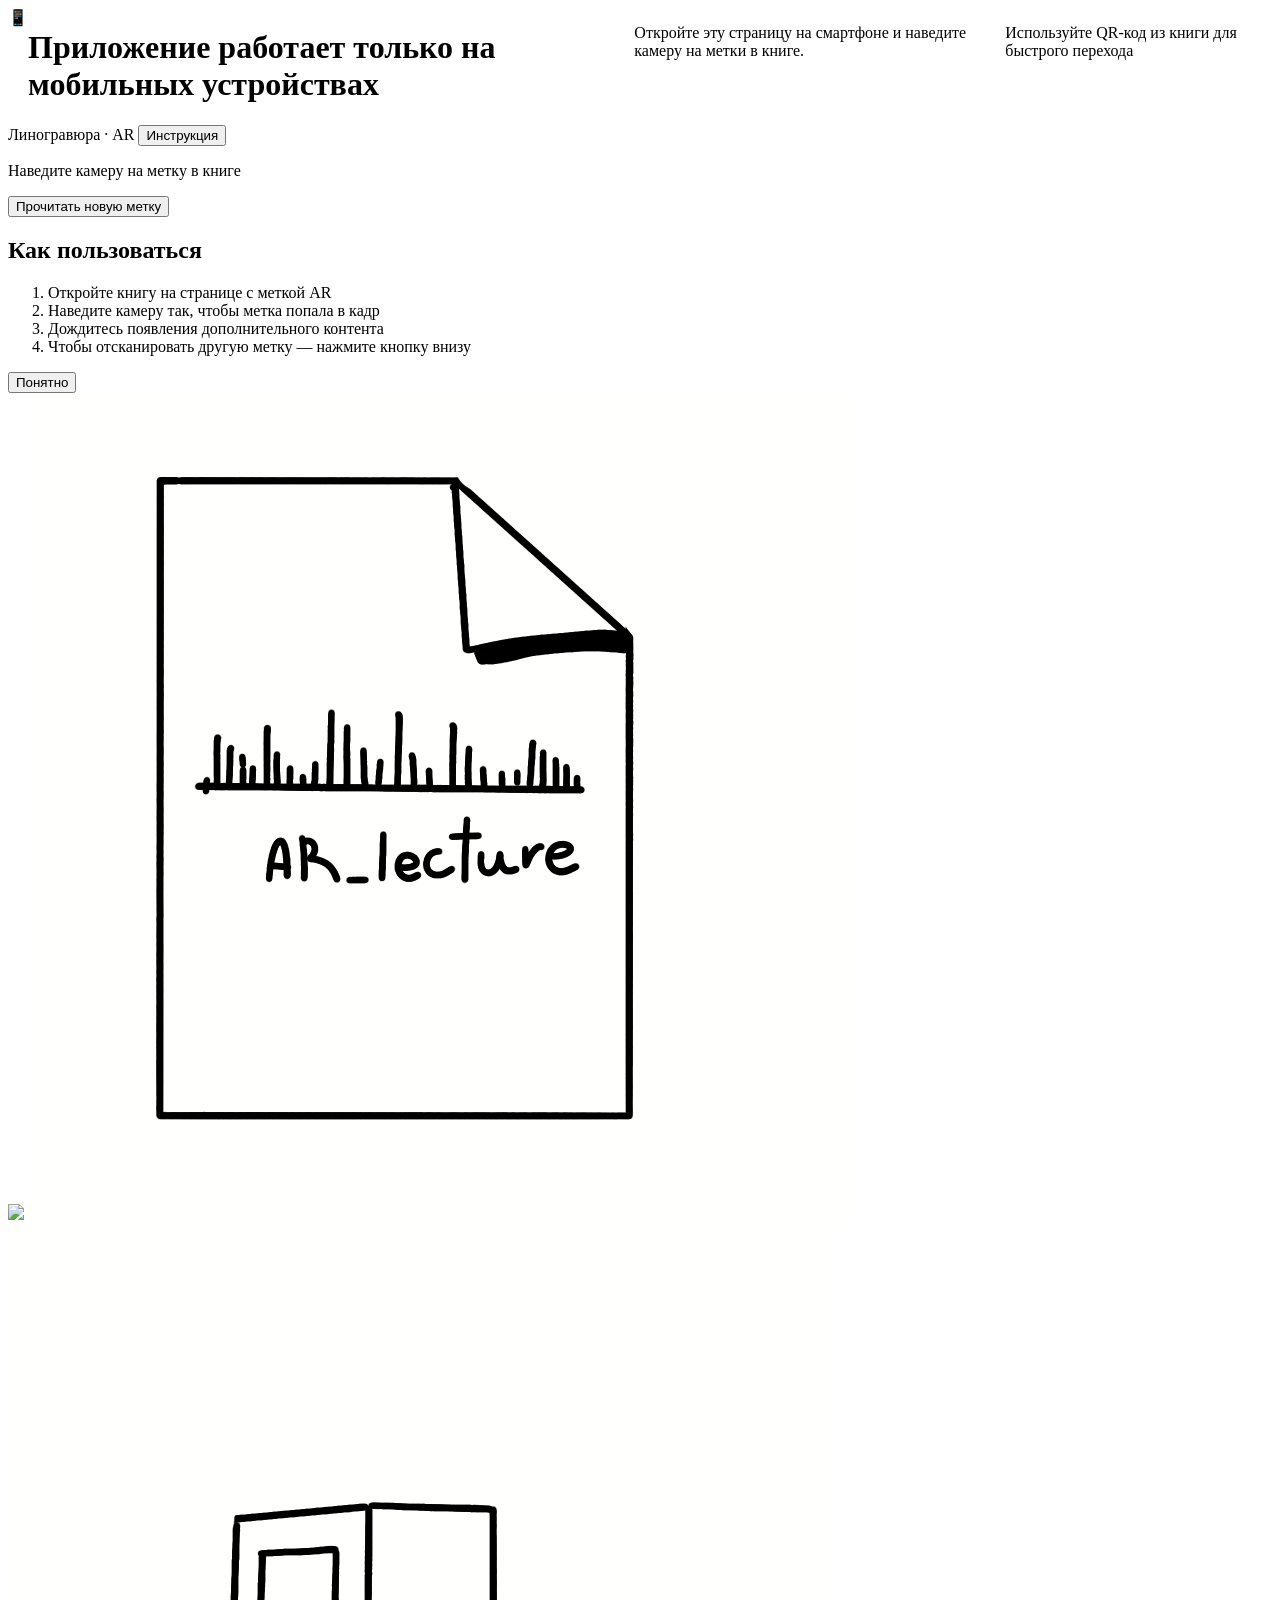
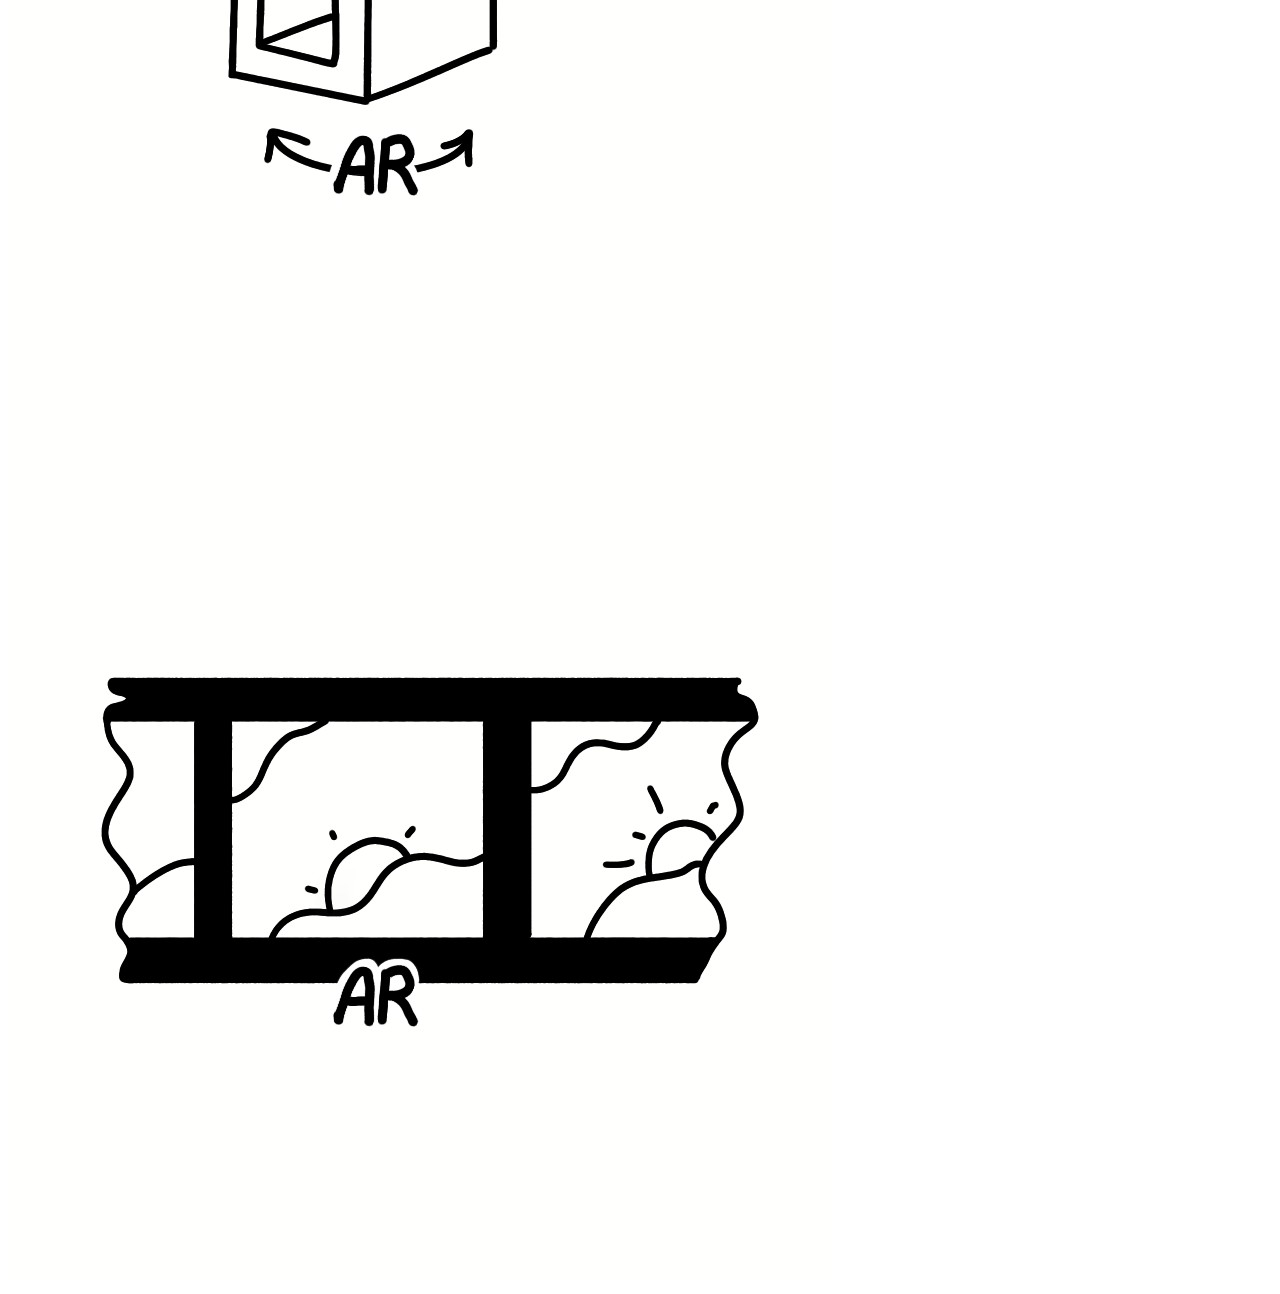
==== index.html @ c46ffdf6 "Add files via upload" ====
<!doctype html>
<html lang="ru">
  <head>
    <meta charset="UTF-8" />
    <meta name="viewport" content="width=device-width, initial-scale=1" />
    <title>AR — Линогравюра</title>
    <link rel="preconnect" href="https://fonts.googleapis.com" />
    <link
      href="https://fonts.googleapis.com/css2?family=Oswald:wght@200;400;600&family=PT+Sans:ital,wght@0,400;0,700;1,400&display=swap"
      rel="stylesheet"
    />
    <link rel="style" href="style.css" />
  </head>
  
  <body>
    <!-- DESKTOP ЗАГЛУШКА -->
    <div id="desktop-screen">
      <div class="icon">📱</div>
      <h1>Приложение работает только на мобильных устройствах</h1>
      <p>
        Откройте эту страницу на смартфоне и наведите камеру на метки в книге.
      </p>
      <p class="qr-hint">Используйте QR-код из книги для быстрого перехода</p>
    </div>

    <!-- AR ЭКРАН -->
    <div id="ar-screen">
      <!-- TOP BAR -->
      <div id="top-bar">
        <span class="app-title">Линогравюра · AR</span>
        <button id="btn-help">Инструкция</button>
      </div>

      <!-- SCAN HINT (прячется при распознавании) -->
      <div id="scan-hint">
        <div class="frame">
          <span class="corner-br"></span>
          <span class="corner-bl"></span>
        </div>
        <p>Наведите камеру на метку в книге</p>
      </div>

      <!-- BOTTOM BAR -->
      <div id="bottom-bar">
        <button id="btn-reset">Прочитать новую метку</button>
      </div>

      <!-- ИНСТРУКЦИЯ (модальное окно) -->
      <div id="modal">
        <div id="modal-box">
          <h2>Как пользоваться</h2>
          <ol>
            <li>Откройте книгу на странице с меткой AR</li>
            <li>Наведите камеру так, чтобы метка попала в кадр</li>
            <li>Дождитесь появления дополнительного контента</li>
            <li>Чтобы отсканировать другую метку — нажмите кнопку внизу</li>
          </ol>
          <button id="btn-close-modal">Понятно</button>
        </div>
      </div>

      <!-- A-FRAME + MindAR СЦЕНА -->
      <!-- filterMinCF / filterBeta — параметры стабилизации.
       imageTargetSrc: путь к вашему .mind файлу.
      -->
      <a-scene
        mindar-image="imageTargetSrc: targets.mind; filterMinCF: 0.001; filterBeta: 0.001; missTolerance: 5"
        color-space="sRGB"
        renderer="colorManagement: true; physicallyCorrectLights: true"
        vr-mode-ui="enabled: false"
        device-orientation-permission-ui="enabled: false"
      >
        <a-assets>
          <!-- IMG  -->
          <img id="img0" src="content/Metki-1.pngf" />
          <img id="img1" src="content/Metki-2.png" />
          <img id="img2" src="content/Metki-3.png" />
          <img id="img3" src="content/Metki-4.png" />
        </a-assets>

        <a-camera position="0 0 0" look-controls="enabled: false"></a-camera>

        <!-- МЕТКА 0 -->
        <a-entity mindar-image-target="targetIndex: 0" id="target-0">
          <a-image src="#img0" position="0 0 0" width="1" height="1"></a-image>
        </a-entity>

        <!-- МЕТКА 1 -->
        <a-entity mindar-image-target="targetIndex: 1" id="target-1">
          <a-image src="#img1" position="0 0 0" width="1" height="1"></a-image>
        </a-entity>

        <!-- МЕТКА 2 -->
        <a-entity mindar-image-target="targetIndex: 2" id="target-2">
          <a-image src="#img2" position="0 0 0" width="1" height="1"></a-image>
        </a-entity>

        <!-- МЕТКА 3 -->
        <a-entity mindar-image-target="targetIndex: 3" id="target-3">
          <a-image src="#img3" position="0 0 0" width="1" height="1"></a-image>
        </a-entity>
      </a-scene>
    </div>
    <!-- /ar-screen -->

    <!-- СКРИПТЫ MindAR + A-Frame (загружать ПОСЛЕ разметки) -->
    <script src="https://aframe.io/releases/1.5.0/aframe.min.js"></script>
    <script src="https://cdn.jsdelivr.net/npm/mind-ar@1.2.5/dist/mindar-image-aframe.prod.js"></script>

    <script>
      // ── Определение устройства ──────────────────────────────────────────────
      const isMobile =
        /Mobi|Android|iPhone|iPad|iPod/i.test(navigator.userAgent) ||
        (navigator.maxTouchPoints > 1 && /MacIntel/.test(navigator.platform));

      const desktopScreen = document.getElementById("desktop-screen");
      const arScreen = document.getElementById("ar-screen");

      if (isMobile) {
        arScreen.style.display = "block";
      } else {
        desktopScreen.style.display = "flex";
      }

      // ── Кнопки UI ──────────────────────────────────────────────────────────
      const modal = document.getElementById("modal");
      const scanHint = document.getElementById("scan-hint");
      const btnHelp = document.getElementById("btn-help");
      const btnCloseModal = document.getElementById("btn-close-modal");
      const btnReset = document.getElementById("btn-reset");

      btnHelp.addEventListener("click", () => modal.classList.add("open"));
      btnCloseModal.addEventListener("click", () =>
        modal.classList.remove("open"),
      );

      // Сброс — скрываем все таргеты и возвращаем хинт
      btnReset.addEventListener("click", () => {
        for (let i = 0; i < 4; i++) {
          const t = document.getElementById("target-" + i);
          if (t) t.setAttribute("visible", false);
        }
        scanHint.style.opacity = "1";
      });

      // ── Прячем хинт при распознавании ─────────────────────────────────────
      // MindAR генерирует события targetFound / targetLost на a-entity
      document.querySelectorAll("[mindar-image-target]").forEach((el) => {
        el.addEventListener("targetFound", () => {
          scanHint.style.opacity = "0";
        });
        el.addEventListener("targetLost", () => {
          // Показываем хинт только если ни одна метка не отслеживается
          const anyFound = [
            ...document.querySelectorAll("[mindar-image-target]"),
          ].some((e) => e.getAttribute("visible") !== "false");
          if (!anyFound) scanHint.style.opacity = "1";
        });
      });
    </script>
  </body>
</html>
---- style.css ----
*,
    *::before,
    *::after {
        box-sizing: border-box;
        margin: 0;
        padding: 0;
    }

    :root {
        --black: #1a1a1a;
        --white: #f5f2ec;
        --accent: #c8a96e;
        --ui-bg: rgba(26, 26, 26, 0.82);
        --radius: 12px;
    }

    body {
        font-family: "PT Sans", sans-serif;
        background: var(--black);
        color: var(--white);
        height: 100dvh;
        overflow: hidden;
    }

    /* ── DESKTOP SCREEN ── */
    #desktop-screen {
        display: none;
        flex-direction: column;
        align-items: center;
        justify-content: center;
        height: 100dvh;
        padding: 2rem;
        text-align: center;
        background: var(--black);
    }

    #desktop-screen .icon {
        font-size: 4rem;
        margin-bottom: 1.5rem;
        opacity: 0.6;
    }

    #desktop-screen h1 {
        font-family: "Oswald", sans-serif;
        font-weight: 400;
        font-size: clamp(1.4rem, 4vw, 2rem);
        margin-bottom: 1rem;
        letter-spacing: 0.04em;
    }

    #desktop-screen p {
        font-size: 1rem;
        opacity: 0.7;
        max-width: 420px;
        line-height: 1.6;
    }

    #desktop-screen .qr-hint {
        margin-top: 2rem;
        font-size: 0.85rem;
        opacity: 0.45;
        font-style: italic;
    }

    /* ── AR SCREEN ── */
    #ar-screen {
        display: none;
        position: relative;
        width: 100%;
        height: 100dvh;
    }

    /* A-Frame / MindAR fills the screen */
    a-scene {
        position: absolute;
        inset: 0;
        width: 100%;
        height: 100%;
    }

    /* ── TOP BAR ── */
    #top-bar {
        position: absolute;
        top: 0;
        left: 0;
        right: 0;
        z-index: 10;
        display: flex;
        justify-content: space-between;
        align-items: center;
        padding: 0.75rem 1rem;
        background: linear-gradient(to bottom, rgba(0, 0, 0, 0.55), transparent);
        pointer-events: none;
    }

    #top-bar .app-title {
        font-family: "Oswald", sans-serif;
        font-weight: 400;
        font-size: 1rem;
        letter-spacing: 0.06em;
        color: var(--white);
        opacity: 0.9;
    }

    #btn-help {
        pointer-events: all;
        background: var(--ui-bg);
        border: 1px solid rgba(255, 255, 255, 0.15);
        color: var(--white);
        font-family: "PT Sans", sans-serif;
        font-size: 0.8rem;
        padding: 0.4rem 0.9rem;
        border-radius: 999px;
        cursor: pointer;
        backdrop-filter: blur(8px);
        transition: background 0.2s;
    }

    #btn-help:active {
        background: rgba(255, 255, 255, 0.2);
    }

    /* ── BOTTOM BAR ── */
    #bottom-bar {
        position: absolute;
        bottom: 0;
        left: 0;
        right: 0;
        z-index: 10;
        display: flex;
        justify-content: center;
        padding: 1rem 1rem 2rem;
        background: linear-gradient(to top, rgba(0, 0, 0, 0.55), transparent);
    }

    #btn-reset {
        background: var(--ui-bg);
        border: 1px solid rgba(255, 255, 255, 0.2);
        color: var(--white);
        font-family: "Oswald", sans-serif;
        font-weight: 400;
        font-size: 0.95rem;
        letter-spacing: 0.05em;
        padding: 0.65rem 1.8rem;
        border-radius: 999px;
        cursor: pointer;
        backdrop-filter: blur(10px);
        transition: background 0.2s, transform 0.1s;
    }

    #btn-reset:active {
        transform: scale(0.97);
        background: rgba(255, 255, 255, 0.15);
    }

    /* ── SCANNING HINT ── */
    #scan-hint {
        position: absolute;
        top: 50%;
        left: 50%;
        transform: translate(-50%, -50%);
        z-index: 9;
        text-align: center;
        pointer-events: none;
        transition: opacity 0.4s;
    }

    #scan-hint .frame {
        width: 180px;
        height: 180px;
        margin: 0 auto 1rem;
        position: relative;
    }

    /* Corner brackets */
    #scan-hint .frame::before,
    #scan-hint .frame::after,
    #scan-hint .corner-br,
    #scan-hint .corner-bl {
        content: '';
        position: absolute;
        width: 28px;
        height: 28px;
        border-color: var(--accent);
        border-style: solid;
    }

    #scan-hint .frame::before {
        top: 0;
        left: 0;
        border-width: 3px 0 0 3px;
    }

    #scan-hint .frame::after {
        top: 0;
        right: 0;
        border-width: 3px 3px 0 0;
    }

    #scan-hint .corner-br {
        bottom: 0;
        right: 0;
        border-width: 0 3px 3px 0;
    }

    #scan-hint .corner-bl {
        bottom: 0;
        left: 0;
        border-width: 0 0 3px 3px;
    }

    #scan-hint p {
        font-size: 0.85rem;
        opacity: 0.7;
        letter-spacing: 0.03em;
    }

    /* ── MODAL OVERLAY (инструкция) ── */
    #modal {
        display: none;
        position: absolute;
        inset: 0;
        z-index: 20;
        background: rgba(0, 0, 0, 0.75);
        backdrop-filter: blur(6px);
        align-items: center;
        justify-content: center;
        padding: 1.5rem;
    }

    #modal.open {
        display: flex;
    }

    #modal-box {
        background: #232220;
        border: 1px solid rgba(255, 255, 255, 0.1);
        border-radius: var(--radius);
        padding: 2rem 1.5rem;
        max-width: 360px;
        width: 100%;
    }

    #modal-box h2 {
        font-family: "Oswald", sans-serif;
        font-weight: 400;
        font-size: 1.3rem;
        letter-spacing: 0.05em;
        margin-bottom: 1.2rem;
        color: var(--accent);
    }

    #modal-box ol {
        padding-left: 1.2rem;
        line-height: 1.8;
        font-size: 0.95rem;
        opacity: 0.85;
    }

    #modal-box ol li {
        margin-bottom: 0.5rem;
    }

    #btn-close-modal {
        margin-top: 1.5rem;
        width: 100%;
        background: var(--accent);
        color: var(--black);
        border: none;
        font-family: "Oswald", sans-serif;
        font-weight: 600;
        font-size: 1rem;
        letter-spacing: 0.05em;
        padding: 0.7rem;
        border-radius: 999px;
        cursor: pointer;
    }

    /* ── MEDIA: landscape на мобильном ── */
    @media (max-height: 480px) and (orientation: landscape) {
        #scan-hint .frame {
            width: 120px;
            height: 120px;
        }

        #top-bar {
            padding: 0.4rem 0.75rem;
        }

        #bottom-bar {
            padding: 0.5rem 1rem 1rem;
        }
    }
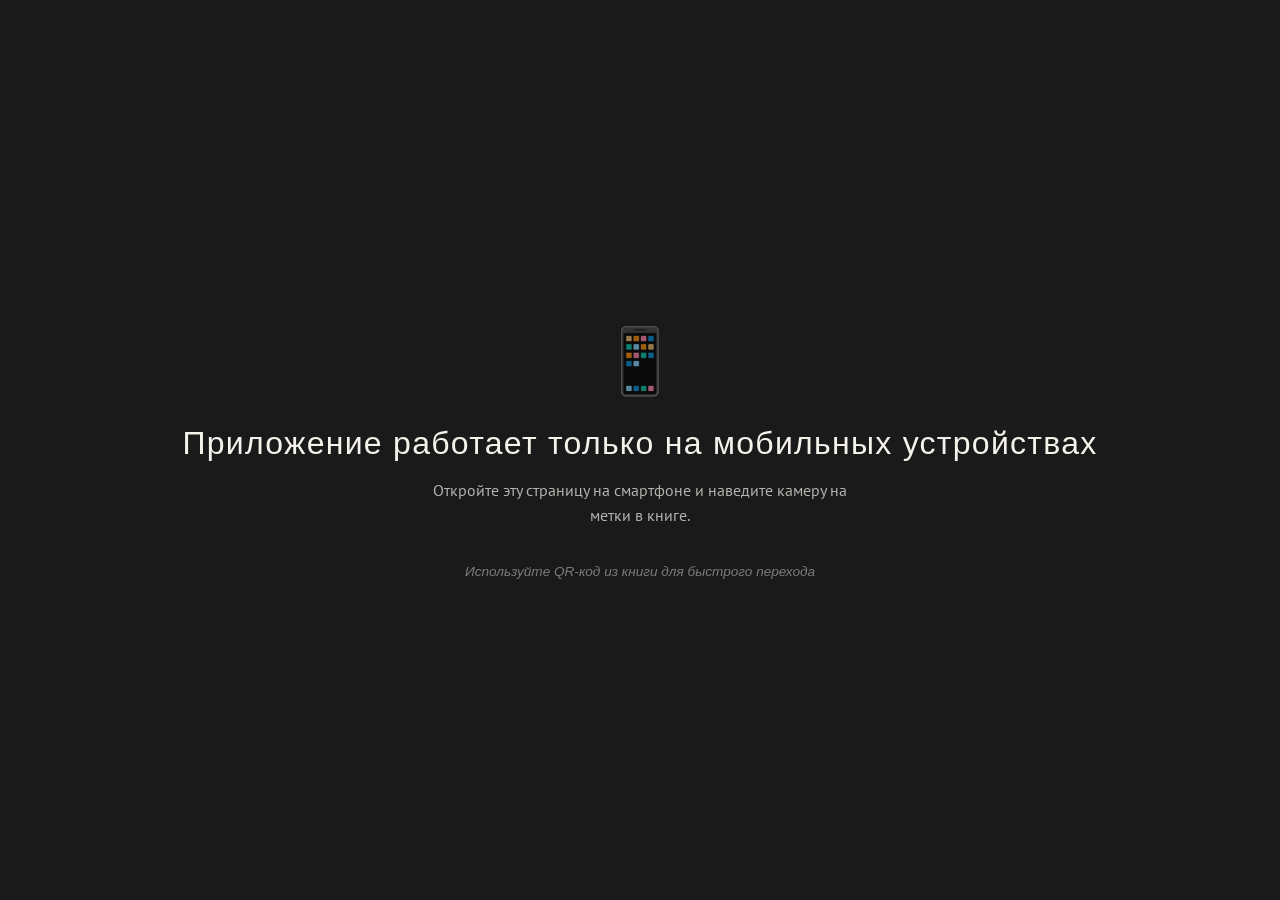
==== commit 83eb2788: "Add files via upload" ====
--- a/index.html
+++ b/index.html
@@ -9,7 +9,7 @@
       href="https://fonts.googleapis.com/css2?family=Oswald:wght@200;400;600&family=PT+Sans:ital,wght@0,400;0,700;1,400&display=swap"
       rel="stylesheet"
     />
-    <link rel="style" href="style.css" />
+    <link rel="stylesheet" href="style.css" />
   </head>
   
   <body>
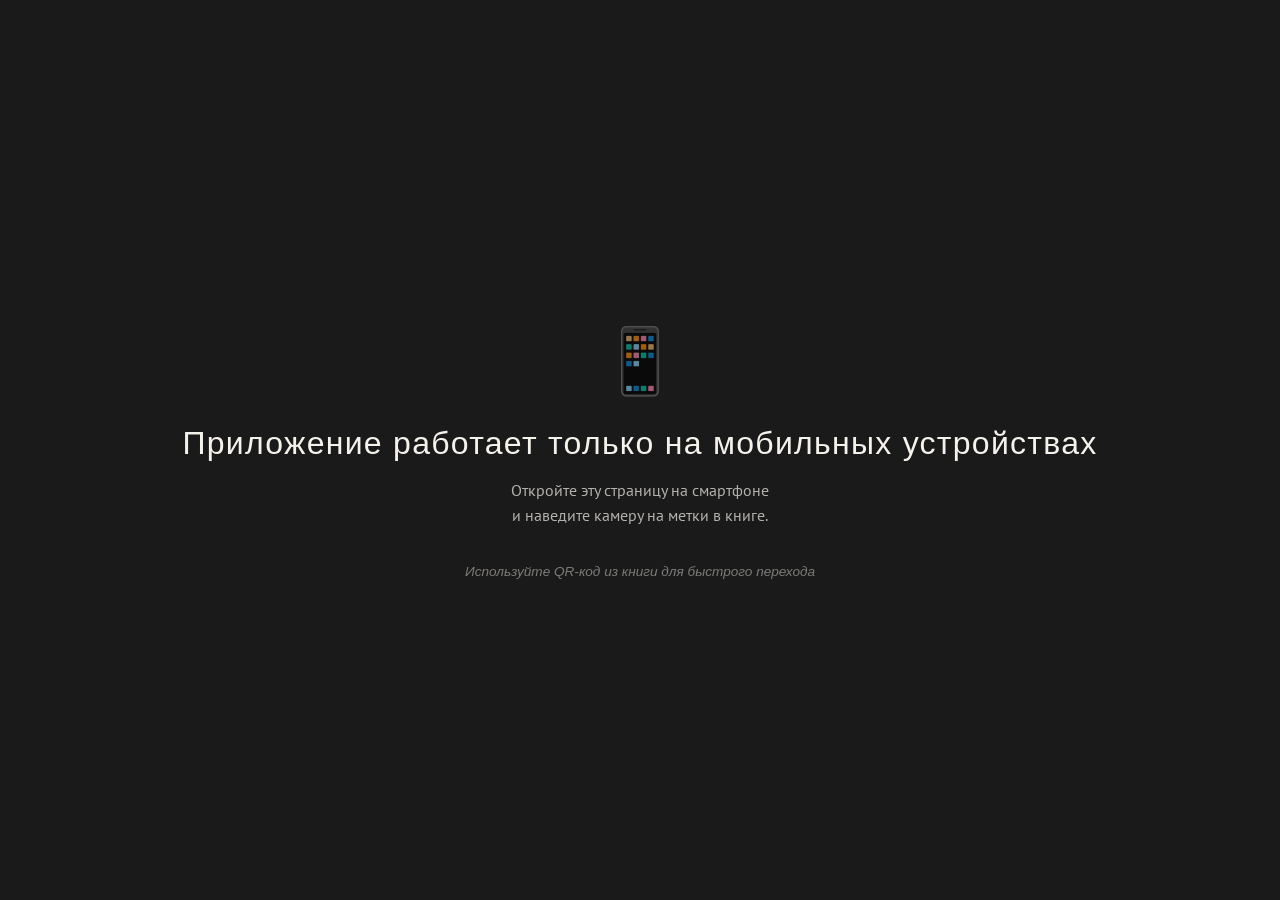
==== commit 51a1f46d: "Update index.html" ====
--- a/index.html
+++ b/index.html
@@ -18,7 +18,7 @@
       <div class="icon">📱</div>
       <h1>Приложение работает только на мобильных устройствах</h1>
       <p>
-        Откройте эту страницу на смартфоне и наведите камеру на метки в книге.
+        Откройте эту страницу на смартфоне <br/> и наведите камеру на метки в книге.
       </p>
       <p class="qr-hint">Используйте QR-код из книги для быстрого перехода</p>
     </div>
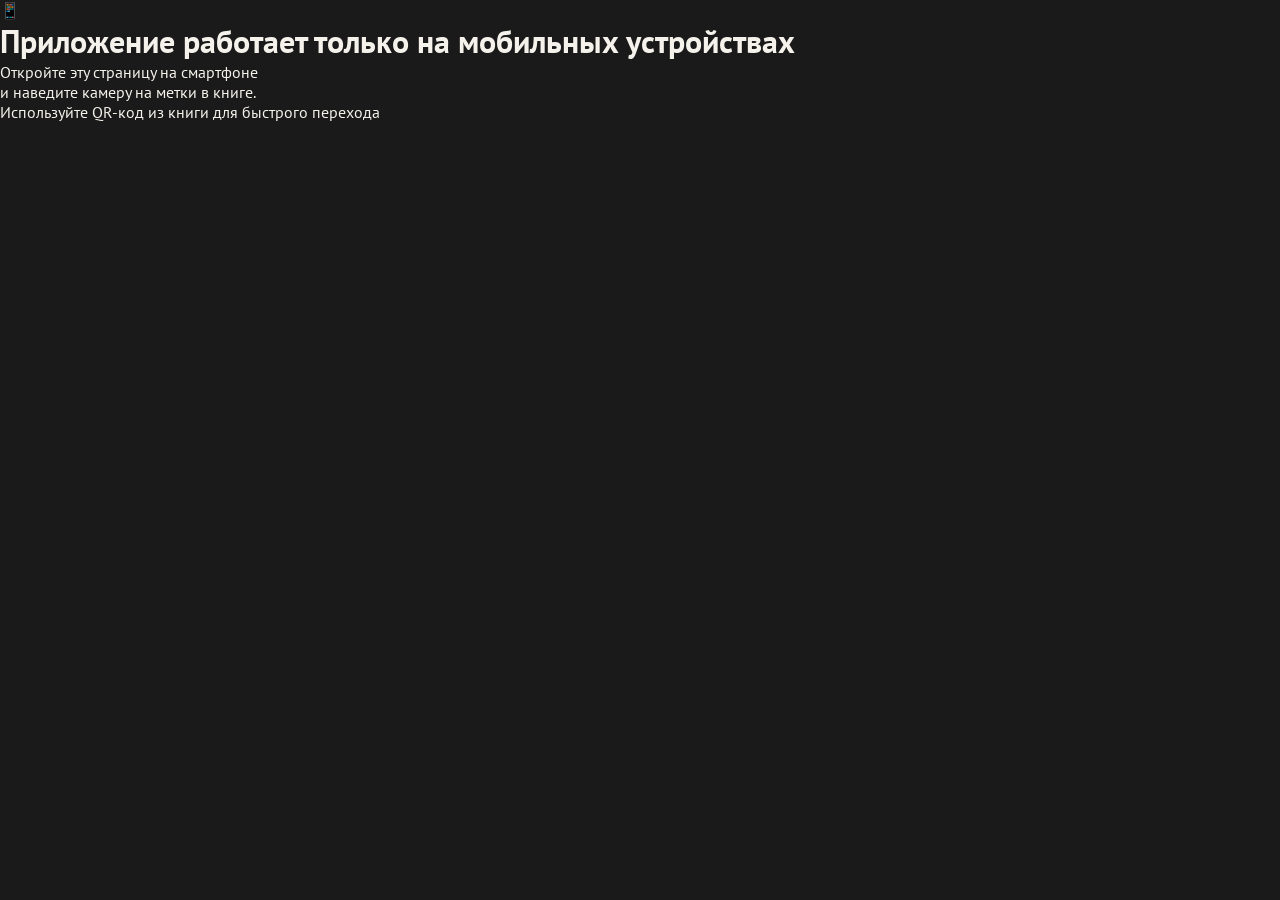
==== commit bdcb0f33: "Add files via upload" ====
--- a/index.html
+++ b/index.html
@@ -1,162 +1,32 @@
 <!doctype html>
 <html lang="ru">
-  <head>
-    <meta charset="UTF-8" />
-    <meta name="viewport" content="width=device-width, initial-scale=1" />
-    <title>AR — Линогравюра</title>
-    <link rel="preconnect" href="https://fonts.googleapis.com" />
-    <link
-      href="https://fonts.googleapis.com/css2?family=Oswald:wght@200;400;600&family=PT+Sans:ital,wght@0,400;0,700;1,400&display=swap"
-      rel="stylesheet"
-    />
-    <link rel="stylesheet" href="style.css" />
-  </head>
-  
-  <body>
-    <!-- DESKTOP ЗАГЛУШКА -->
-    <div id="desktop-screen">
-      <div class="icon">📱</div>
-      <h1>Приложение работает только на мобильных устройствах</h1>
-      <p>
-        Откройте эту страницу на смартфоне <br/> и наведите камеру на метки в книге.
-      </p>
-      <p class="qr-hint">Используйте QR-код из книги для быстрого перехода</p>
-    </div>
 
-    <!-- AR ЭКРАН -->
-    <div id="ar-screen">
-      <!-- TOP BAR -->
-      <div id="top-bar">
-        <span class="app-title">Линогравюра · AR</span>
-        <button id="btn-help">Инструкция</button>
-      </div>
+<head>
+  <meta charset="UTF-8" />
+  <meta name="viewport" content="width=device-width, initial-scale=1" />
+  <title>«Практическое руководство по созданию линогравюры дома»</title>
+  <link rel="preconnect" href="https://fonts.googleapis.com" />
+  <link
+    href="https://fonts.googleapis.com/css2?family=Oswald:wght@200;400;600&family=PT+Sans:ital,wght@0,400;0,700;1,400&display=swap"
+    rel="stylesheet" />
+  <link rel="stylesheet" href="style.css" />
 
-      <!-- SCAN HINT (прячется при распознавании) -->
-      <div id="scan-hint">
-        <div class="frame">
-          <span class="corner-br"></span>
-          <span class="corner-bl"></span>
-        </div>
-        <p>Наведите камеру на метку в книге</p>
-      </div>
+<script>
+  // Мобильных сразу перенаправляем на ar.html
+  const isMobile = /Mobi|Android|iPhone|iPad|iPod/i.test(navigator.userAgent)
+    || (navigator.maxTouchPoints > 1 && /MacIntel/.test(navigator.platform));
+  if (isMobile) window.location.replace('ar.html');
+</script>
 
-      <!-- BOTTOM BAR -->
-      <div id="bottom-bar">
-        <button id="btn-reset">Прочитать новую метку</button>
-      </div>
+</head>
 
-      <!-- ИНСТРУКЦИЯ (модальное окно) -->
-      <div id="modal">
-        <div id="modal-box">
-          <h2>Как пользоваться</h2>
-          <ol>
-            <li>Откройте книгу на странице с меткой AR</li>
-            <li>Наведите камеру так, чтобы метка попала в кадр</li>
-            <li>Дождитесь появления дополнительного контента</li>
-            <li>Чтобы отсканировать другую метку — нажмите кнопку внизу</li>
-          </ol>
-          <button id="btn-close-modal">Понятно</button>
-        </div>
-      </div>
+<body>
+  <div class="icon">📱</div>
+  <h1>Приложение работает только на мобильных устройствах</h1>
+  <p>Откройте эту страницу на смартфоне <br/> и наведите камеру на метки в книге.</p>
+  <p class="hint">Используйте QR-код из книги для быстрого перехода</p>
+</body>
 
-      <!-- A-FRAME + MindAR СЦЕНА -->
-      <!-- filterMinCF / filterBeta — параметры стабилизации.
-       imageTargetSrc: путь к вашему .mind файлу.
-      -->
-      <a-scene
-        mindar-image="imageTargetSrc: targets.mind; filterMinCF: 0.001; filterBeta: 0.001; missTolerance: 5"
-        color-space="sRGB"
-        renderer="colorManagement: true; physicallyCorrectLights: true"
-        vr-mode-ui="enabled: false"
-        device-orientation-permission-ui="enabled: false"
-      >
-        <a-assets>
-          <!-- IMG  -->
-          <img id="img0" src="content/Metki-1.pngf" />
-          <img id="img1" src="content/Metki-2.png" />
-          <img id="img2" src="content/Metki-3.png" />
-          <img id="img3" src="content/Metki-4.png" />
-        </a-assets>
+</html>
 
-        <a-camera position="0 0 0" look-controls="enabled: false"></a-camera>
-
-        <!-- МЕТКА 0 -->
-        <a-entity mindar-image-target="targetIndex: 0" id="target-0">
-          <a-image src="#img0" position="0 0 0" width="1" height="1"></a-image>
-        </a-entity>
-
-        <!-- МЕТКА 1 -->
-        <a-entity mindar-image-target="targetIndex: 1" id="target-1">
-          <a-image src="#img1" position="0 0 0" width="1" height="1"></a-image>
-        </a-entity>
-
-        <!-- МЕТКА 2 -->
-        <a-entity mindar-image-target="targetIndex: 2" id="target-2">
-          <a-image src="#img2" position="0 0 0" width="1" height="1"></a-image>
-        </a-entity>
-
-        <!-- МЕТКА 3 -->
-        <a-entity mindar-image-target="targetIndex: 3" id="target-3">
-          <a-image src="#img3" position="0 0 0" width="1" height="1"></a-image>
-        </a-entity>
-      </a-scene>
-    </div>
-    <!-- /ar-screen -->
-
-    <!-- СКРИПТЫ MindAR + A-Frame (загружать ПОСЛЕ разметки) -->
-    <script src="https://aframe.io/releases/1.5.0/aframe.min.js"></script>
-    <script src="https://cdn.jsdelivr.net/npm/mind-ar@1.2.5/dist/mindar-image-aframe.prod.js"></script>
-
-    <script>
-      // ── Определение устройства ──────────────────────────────────────────────
-      const isMobile =
-        /Mobi|Android|iPhone|iPad|iPod/i.test(navigator.userAgent) ||
-        (navigator.maxTouchPoints > 1 && /MacIntel/.test(navigator.platform));
-
-      const desktopScreen = document.getElementById("desktop-screen");
-      const arScreen = document.getElementById("ar-screen");
-
-      if (isMobile) {
-        arScreen.style.display = "block";
-      } else {
-        desktopScreen.style.display = "flex";
-      }
-
-      // ── Кнопки UI ──────────────────────────────────────────────────────────
-      const modal = document.getElementById("modal");
-      const scanHint = document.getElementById("scan-hint");
-      const btnHelp = document.getElementById("btn-help");
-      const btnCloseModal = document.getElementById("btn-close-modal");
-      const btnReset = document.getElementById("btn-reset");
-
-      btnHelp.addEventListener("click", () => modal.classList.add("open"));
-      btnCloseModal.addEventListener("click", () =>
-        modal.classList.remove("open"),
-      );
-
-      // Сброс — скрываем все таргеты и возвращаем хинт
-      btnReset.addEventListener("click", () => {
-        for (let i = 0; i < 4; i++) {
-          const t = document.getElementById("target-" + i);
-          if (t) t.setAttribute("visible", false);
-        }
-        scanHint.style.opacity = "1";
-      });
-
-      // ── Прячем хинт при распознавании ─────────────────────────────────────
-      // MindAR генерирует события targetFound / targetLost на a-entity
-      document.querySelectorAll("[mindar-image-target]").forEach((el) => {
-        el.addEventListener("targetFound", () => {
-          scanHint.style.opacity = "0";
-        });
-        el.addEventListener("targetLost", () => {
-          // Показываем хинт только если ни одна метка не отслеживается
-          const anyFound = [
-            ...document.querySelectorAll("[mindar-image-target]"),
-          ].some((e) => e.getAttribute("visible") !== "false");
-          if (!anyFound) scanHint.style.opacity = "1";
-        });
-      });
-    </script>
-  </body>
-</html>
+</html>
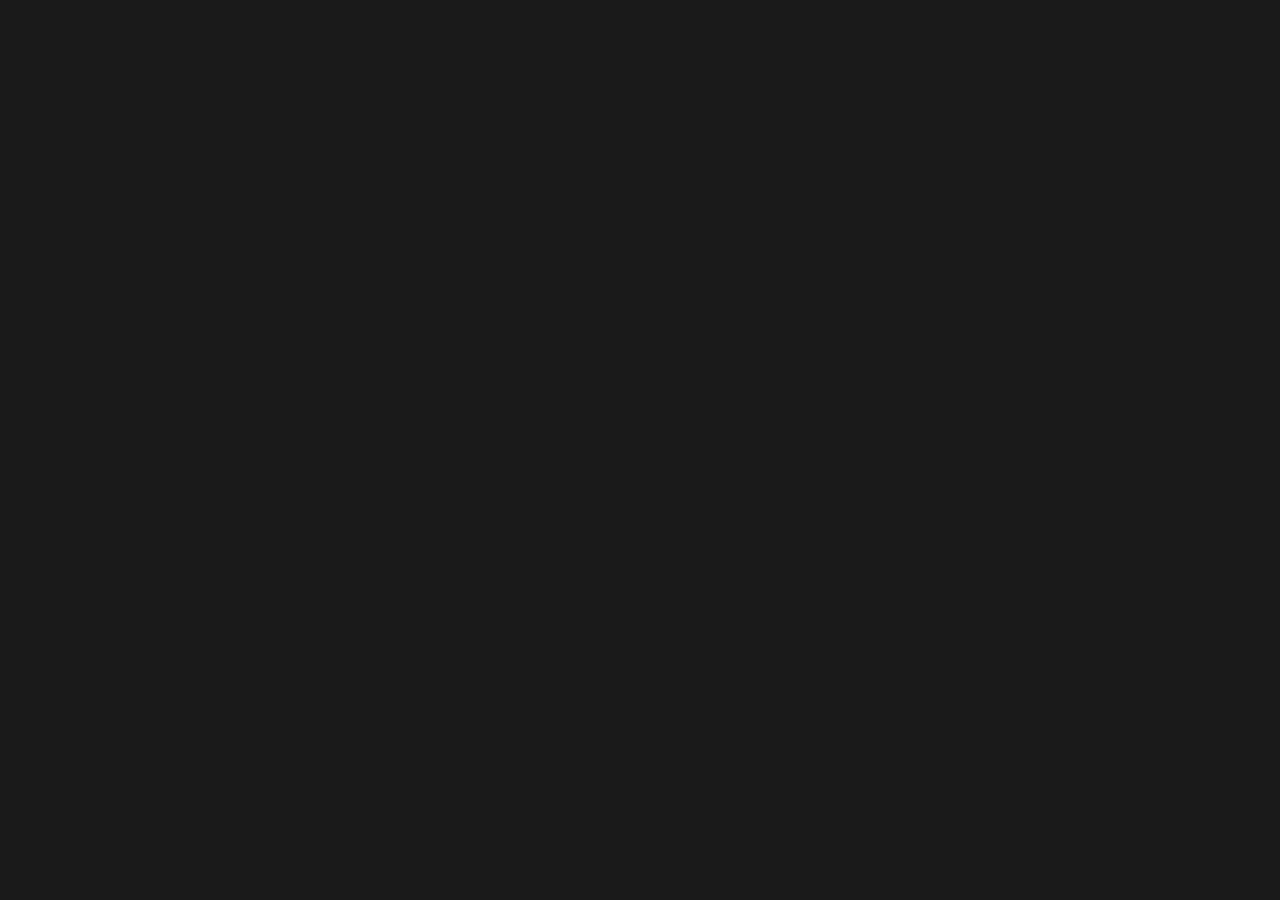
==== commit e46a769a: "Update index.html" ====
--- a/index.html
+++ b/index.html
@@ -12,7 +12,7 @@
   <link rel="stylesheet" href="style.css" />
 
 <script>
-  // Мобильных сразу перенаправляем на ar.html
+  // Перенаправляем на ar.html
   const isMobile = /Mobi|Android|iPhone|iPad|iPod/i.test(navigator.userAgent)
     || (navigator.maxTouchPoints > 1 && /MacIntel/.test(navigator.platform));
   if (isMobile) window.location.replace('ar.html');
@@ -21,12 +21,15 @@
 </head>
 
 <body>
-  <div class="icon">📱</div>
-  <h1>Приложение работает только на мобильных устройствах</h1>
-  <p>Откройте эту страницу на смартфоне <br/> и наведите камеру на метки в книге.</p>
-  <p class="hint">Используйте QR-код из книги для быстрого перехода</p>
-</body>
+    <div id="desktop-screen">
+      <div class="icon">📱</div>
+      <h1>Приложение работает только на мобильных устройствах</h1>
+      <p>
+        Откройте эту страницу на смартфоне <br />
+        и наведите камеру на метки в книге.
+      </p>
+      <p class="qr-hint">Используйте QR-код из книги для быстрого перехода</p>
+    </div>
+  </body>
 
 </html>
-
-</html>
